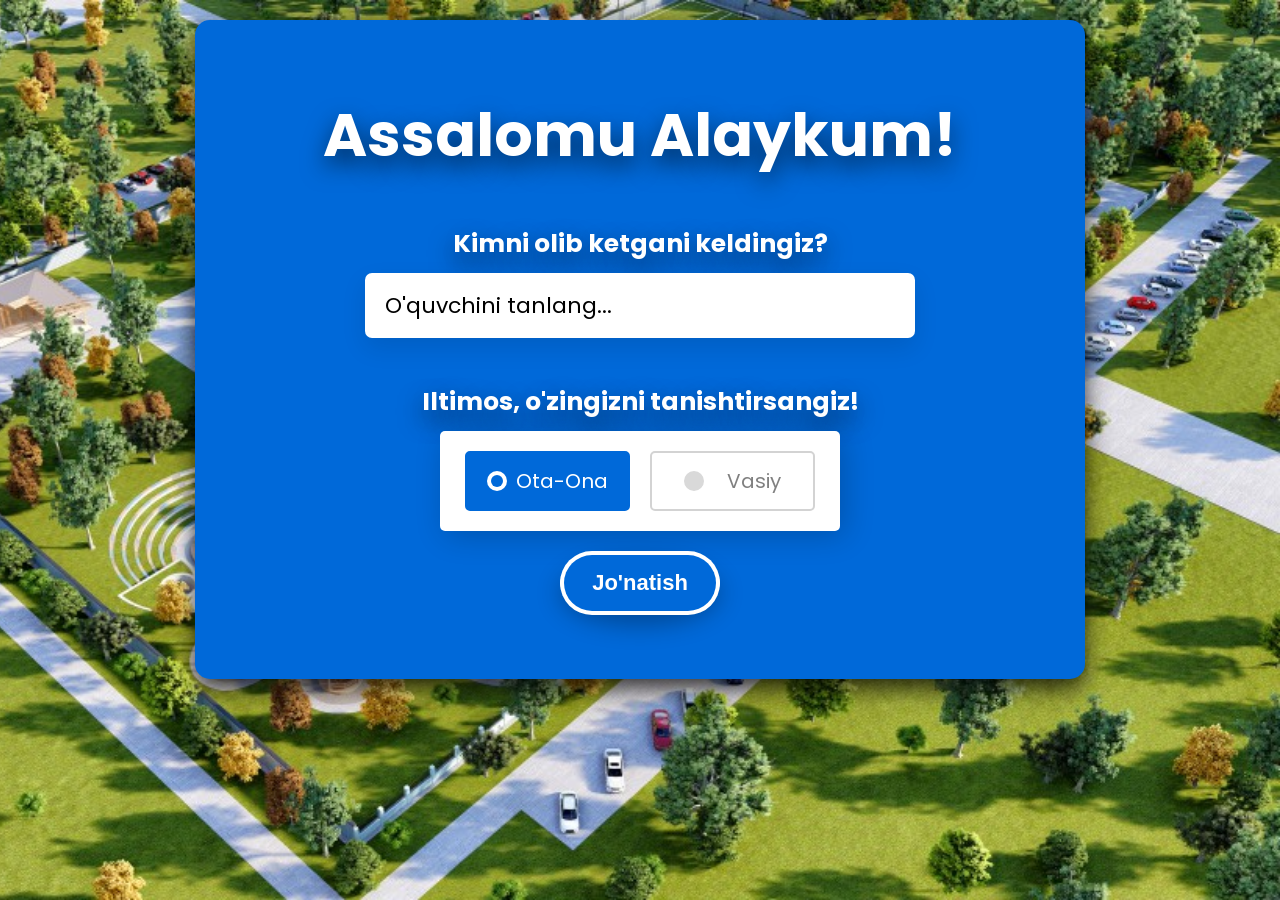
==== main.html @ 043543e6 "Change slider" ====
<!DOCTYPE html>
<html lang="en" dir="ltr">
  <head>
    <meta charset="utf-8">  
    <title>NamanganPM</title>
    <link rel="stylesheet" href="style.css">
    <meta name="viewport" content="width=device-width, initial-scale=1.0">
    <link rel="stylesheet" href="https://unicons.iconscout.com/release/v4.0.0/css/line.css">
    <link rel="stylesheet" href="https://cdnjs.cloudflare.com/ajax/libs/font-awesome/5.15.3/css/all.min.css"/>
    <link rel="icon" href="favicon.ico">
    <script src="jquery-3.4.1.js"></script>
  </head>
  <body>

    <h1>Assalomu Alaykum!</h1>
    <h4>Kimni olib ketgani keldingiz?</h4>
    <div class="wrapper">
      <div class="select-btn">
        <span>O'quvchini tanlang...</span>
        <i class="uil uil-angle-down"></i>
      </div>
      <div class="content">
        <div class="search">
          <i class="uil uil-search"></i>
          <input spellcheck="false" type="text" placeholder="Qidirish...">
        </div>
        <ul class="options"></ul>
      </div>
    </div>
    <h4>Iltimos, o'zingizni tanishtirsangiz!</h4>
    <div class="relash">
      <input type="radio" name="select" id="option-1" value="Ota-ona" checked>
      <input type="radio" name="select" id="option-2" value="Vasiy">
      <label for="option-1" class="option option-1">
        <div class="dot"></div>
        <span>Ota-Ona</span>
      </label>
      <label for="option-2" class="option option-2">
        <div class="dot"></div>
        <span>Vasiy</span>
      </label>
    </div>
  <button class="button-77" role="button" type="submit" name="selected">Jo'natish</a></button>
      <div class="alert hide">
         <span class="fa fa-check-circle"></span>
         <span class="msg">Sizning so'rovingiz muvaffaqiyatli jo'natildi!</span>
         <div class="close-btn">
            <span class="fas fa-times"></span>
         </div>
      </div>

      <script>

localStorage.setItem("students", '[]')
        const ready = document.querySelector(".ready_students");
console.log(ready);
const wrapper = document.querySelector(".wrapper"),
selectBtn = wrapper.querySelector(".select-btn"),
searchInp = wrapper.querySelector("input"),
options = wrapper.querySelector(".options");
console.log(wrapper)
if(localStorage.getItem("ketgan") === null || localStorage.getItem("ketgan").length === 0){
            localStorage.setItem("ketgan", '[]')}
localStorage.setItem("ketgan", '[]');
if(localStorage.getItem("countries") === null || localStorage.getItem("countries").length === 0){
            localStorage.setItem("countries", '[]')}
let countries = ["Asqaraliyev Muhammadali 8-blue", "Nosirjonov Fayozbek 8-blue", "Ahmedov Muhammad 8-blue", "Avazxonov Jobirxon 8-blue", "Mahkamaliyev Javohir 8-blue", 
"Ikromova Marjona 8-blue", "Ubaydullayev Farruh 8-blue", "Olimov Muhammadmirzo 8-blue", "Hudoyberdiyeva Gulshoda 8-blue", "Juramirzayev Muhammadnozim 8-blue", 
"Abdurahmonova Go'zal 8-blue", "Rahbaraliyev Amirxon 8-blue", "Abdumajidova Olima 8-green", "Abdurahimov Nozimjon 8-green", "Abdusamiyev Odiljon 8-green", 
"Asadullayev Asadbek 8-green", "Dadaxanov Muhiddin 8-green", "Ikromjonova Madina 8-green", "Lutfullaxonov Abrorxon 8-green", 
"Rahmatullayev Ulug'bek 8-green", "Rustamjonova Hosiyatoy 8-green", "Samijonov Abrorjon 8-green", "Tuxtanazarova Navbahor 8-green", "Halilbekov Abrorbek 8-green",
"Abduxoliqov Behruzbek 9-blue", "Aliyev Shahzodbek 9-blue", "Anvarov Ahmadjon 9-blue",
"Husanov Orifxon 9-blue","Ibrohimov Azizbek 9-blue","Ismoilova Omina 9-blue","Mo'ydinova Nozila 9-blue",
"Jo'raboyev Saidbek 9-blue","Rahimjonov Behruz 9-blue","Toxirov Mirzog'olib 9-blue","Umaraliyeva Sarvinoz 9-blue","Abdubannoyev Suhrob 9-green",
"Abdubannoyeva Nigina 9-green","Abdusattorova Mahliyo 9-green","Haydaraliyev Bositxon 9-green","Hoshimova Mashhura 9-green",
"Muhtorjonov Abdulhamid 9-green", "Nosiraliyev To'lqinjon 9-green", "Olimjonov Muhammaddiyor 9-green", "Sobirjonov Husniddin 9-green",
 "Zayliddinova Kamola 9-green", "Zafarov A'zamjon 9-green", "Shokirova Laylo 9-green","Abduqahhorov Sherzod 10-blue", "Mamurxo'jayev Javohir 10-blue", 
 "Turg'unpo'latov Donyor 10-blue", "Abdurahimov Dedaxon 10-blue", "Abdurahmonov Rahmonjon 10-blue", "Ahmadjonov Boburjon 10-blue", "Mansuraliyev Husanboy 10-blue",
"Anvarova Rayhona 10-blue", "Davlataliyeva Odina 10-blue", "Mamathanova Ziyoda 10-blue", "Habibullayeva Sarvinoz 10-blue", "Abdurahmonov Botirxon 10-green", 
"Komiljonov Bobomurod 10-green", "Olimjonov Jasur 10-green", "Nurmamatov Javohir 10-green", "Ko'kiboyev Shohjahon 10-green",
"Solijonov Afzalshoh 10-green", "Saydullayev Sobitxon 10-green", "Rustamova Mohina 10-green", "Mirzamahmudova Iroda 10-green", "Muhammedova Rahbaroy 10-green",
"Tursunboyeva Muxlisa 10-green", "Homidova Gavharshodbegim 10-green"];

for(i=0; i<countries.length; i++){
  countries[i] = JSON.stringify(i+1)+"."+countries[i]
}


function addCountry(selectedCountry) {
options.innerHTML = "";
countries.forEach(country => {
 let isSelected = country == selectedCountry ? "selected" : "";
 let items_index = countries.indexOf(country)
 let li = `<li onclick="updateName(this)" class="${isSelected}">${country}</li>`;
 options.insertAdjacentHTML("beforeend", li);
});
} 
addCountry();

var students = []

function updateName(selectedLi) {
searchInp.value = "";
addCountry(selectedLi.innerText);
wrapper.classList.remove("active");
selectBtn.firstElementChild.innerText = selectedLi.innerText;
}

searchInp.addEventListener("keyup", () => {
let arr = [];
let searchWord = searchInp.value.toLowerCase();
arr = countries.filter(data => {
 return data.toLowerCase().includes(searchWord);
}).map(data => {
 let isSelected = data == selectBtn.firstElementChild.innerText ? "selected" : "";
 return `<li onclick="updateName(this)" class="${isSelected}">${data}</li>`;
}).join("");
options.innerHTML = arr ? arr : `<p style="margin-top: 10px;">Kechirasiz, bunday o'quvchi topilmadi...</p>`;
});


selectBtn.addEventListener("click", () => wrapper.classList.toggle("active"));
$('.button-77').click(function(){
    if(selectBtn.firstElementChild.innerText !== "O'quvchini tanlang..."){
      function validateRadios() {
        var radios = document.getElementsByName("select")
        for(var i = 0; i<radios.length; i++){
          if(radios[i].checked){
            var radio_checked = radios[i];
            console.log(radio_checked.value);
            
    students.push(selectBtn.firstElementChild.innerText +": "+ radio_checked.value);
    var old_data = JSON.parse(localStorage.getItem("students"));
    if(old_data === null){
      localStorage.setItem("students", "[]");
      var old_data = JSON.parse(localStorage.getItem("students"));
    }
    else if(old_data !== null){old_data.push(selectBtn.firstElementChild.innerText +": "+ radio_checked.value);}
    

    localStorage.setItem("students", JSON.stringify(old_data));

    countries.splice(countries.indexOf(selectBtn.firstElementChild.innerText), 1);
    selectBtn.firstElementChild.innerText = "O'quvchini tanlang...";
    addCountry();
          }
        }
    }

    
    validateRadios();
    console.log(countries);
    console.log(students);
    $('.alert').addClass("show");
    $('.alert').removeClass("hide");
    $('.alert').addClass("showAlert");
    setTimeout(function(){
      $('.alert').removeClass("show");
      $('.alert').addClass("hide");
    },1000);
  }});
  $('.close-btn').click(function(){
    $('.alert').removeClass("show");
    $('.alert').addClass("hide");
  });
      </script>
  </body>
</html>
---- style.css ----
@import url('https://fonts.googleapis.com/css2?family=Poppins:wght@400;500;600;700&display=swap');
*{
  margin: 0;
  padding: 0;
  box-sizing: border-box;
  font-family: 'Poppins', sans-serif;
}

html,body{
  display: grid;
  place-items: center;
}
body{
  background-color: rgba(0, 105, 217, 1);
  box-shadow: 0 10px 25px rgba(0,0,0,0.8);
  padding-left: 10%;
  padding-right: 10%;
  padding-bottom: 5%;
  border-radius: 15px;
  margin-top: 20px;
}
html{
  background-image: url("PMmodel.jpg");
  background-repeat: no-repeat;
  background-position: right top;
  background-attachment: fixed;
  background-size: cover;
}
::selection{
  color: #fff;
  background: #4285f4;
}
h1{
  text-align: center;
  margin-top: 70px;
  font-size: 60px;
  color: white;
  text-shadow: 0 10px 25px rgba(0,0,0,0.6);
}
h4{
  text-align: center;
  font-size: 25px;
  margin-top: 45px;
  text-shadow: 0 10px 25px rgba(0,0,0,0.6);
  color: white;

}
a{
  text-decoration: none;
  
}
.relash{
  display: inline-flex;
  background: #fff;
  height: 100px;
  width: 400px;
  align-items: center;
  justify-content: space-evenly;
  border-radius: 5px;
  padding: 20px 15px;
  box-shadow: 5px 5px 30px rgba(0,0,0,0.2);
  margin-top: 10px;
  margin-bottom: 20px;
}
.relash .option{
  background: #fff;
  height: 100%;
  width: 100%;
  display: flex;
  align-items: center;
  justify-content: space-evenly;
  margin: 0 10px;
  border-radius: 5px;
  cursor: pointer;
  padding: 0 10px;
  border: 2px solid lightgrey;
  transition: all 0.3s ease;
}
.relash .option .dot{
  height: 20px;
  width: 20px;
  background: #d9d9d9;
  border-radius: 50%;
  position: relative;
}
.relash .option .dot::before{
  position: absolute;
  content: "";
  top: 4px;
  left: 4px;
  width: 12px;
  height: 12px;
  background: #0069d9;
  border-radius: 50%;
  opacity: 0;
  transform: scale(1.5);
  transition: all 0.3s ease;
}
input[type="radio"]{
  display: none;
}
#option-1:checked:checked ~ .option-1,
#option-2:checked:checked ~ .option-2{
  border-color: #0069d9;
  background: #0069d9;
}
#option-1:checked:checked ~ .option-1 .dot,
#option-2:checked:checked ~ .option-2 .dot{
  background: #fff;
}
#option-1:checked:checked ~ .option-1 .dot::before,
#option-2:checked:checked ~ .option-2 .dot::before{
  opacity: 1;
  transform: scale(1);
}
.relash .option span{
  font-size: 20px;
  color: #808080;
}
#option-1:checked:checked ~ .option-1 span,
#option-2:checked:checked ~ .option-2 span{
  color: #fff;
}.wrapper{
  width: 550px;
  margin-top: 10px;
}
.select-btn, li{
  display: flex;
  align-items: center;
  cursor: pointer;
}
.select-btn{
  height: 65px;
  padding: 0 20px;
  font-size: 22px;
  background: #fff;
  border-radius: 7px;
  justify-content: space-between;
  box-shadow: 0 10px 25px rgba(0,0,0,0.1);
}
.select-btn i{
  font-size: 31px;
  transition: transform 0.3s linear;
}
.wrapper.active .select-btn i{
  transform: rotate(-180deg);
}
.content{
  display: none;
  padding: 20px;
  margin-top: 15px;
  background: #fff;
  border-radius: 7px;
  box-shadow: 0 10px 25px rgba(0,0,0,0.1);
}
.wrapper.active .content{
  display: block;
}
.content .search{
  position: relative;
}
.search i{
  top: 50%;
  left: 15px;
  color: #999;
  font-size: 20px;
  pointer-events: none;
  transform: translateY(-50%);
  position: absolute;
}
.search input{
  height: 60px;
  width: 100%;
  outline: none;
  font-size: 17px;
  border-radius: 5px;
  padding: 0 20px 0 43px;
  border: 1px solid #B3B3B3;
}
.search input:focus{
  padding-left: 42px;
  border: 2px solid #4285f4;
}
.search input::placeholder{
  color: #bfbfbf;
}
.content .options{
  margin-top: 10px;
  max-height: 200px;
  overflow-y: auto;
  padding-right: 7px;
}
.content .options::-webkit-scrollbar{
  width: 7px;
}
.content .options::-webkit-scrollbar-track{
  background: #f1f1f1;
  border-radius: 25px;
}
.content .options::-webkit-scrollbar-thumb{
  background: #ccc;
  border-radius: 25px;
}
.content .options::-webkit-scrollbar-thumb:hover{
  background: #b3b3b3;
}
.content .options li{
  height: 50px;
  padding: 0 13px;
  font-size: 21px;
}
.content .options li:hover, li.selected{
  border-radius: 5px;
  background: #f2f2f2;
}
.button-77 {
  align-items: center;
  appearance: none;
  background-clip: padding-box;
  background-color: initial;
  background-image: none;
  border-style: none;
  box-sizing: border-box;
  border-radius: 50%;
  color: white;
  background-color: white;
  cursor: pointer;
  display: inline-block;
  flex-direction: row;
  flex-shrink: 0;
  font-family: Eina01,sans-serif;
  font-size: 22px;
  font-weight: 800;
  justify-content: center;
  line-height: 24px;
  margin: 0;
  min-height: 64px;
  outline: none;
  overflow: visible;
  padding: 19px 26px;
  pointer-events: auto;
  position: relative;
  text-align: center;
  text-decoration: none;
  text-transform: none;
  user-select: none;
  -webkit-user-select: none;
  touch-action: manipulation;
  vertical-align: middle;
  width: auto;
  word-break: keep-all;
  z-index: 0;
  box-shadow: 0 10px 25px rgba(0,0,0,0.3);
}
.button-77 a{
  color: white;
}

@media (min-width: 768px) {
  .button-77 {
    padding: 19px 32px;
  }
}

.button-77:before,
.button-77:after {
  border-radius: 80px;
}

.button-77:before {
  color: #4285f4;
  background-color: white;
  content: "";
  display: block;
  height: 100%;
  left: 0;
  overflow: hidden;
  position: absolute;
  top: 0;
  width: 100%;
  z-index: -2;
}
.button-77:before a{
  color: #4285f4;
}
.button-77:after {
  background-color: #0069d9;
  bottom: 4px;
  content: "";
  display: block;
  left: 4px;
  overflow: hidden;
  position: absolute;
  right: 4px;
  top: 4px;
  transition: all 100ms ease-out;
  z-index: -1;
}

.button-77:active:not(:disabled) {
  color: #0069d9;
  background-color: white;
}
.button-77:active:not(:disabled) a{
  color: #0069d9;
}

.button-77:active:not(:disabled):after {
  background-color: white;
  bottom: 4px;
  left: 4px;
  right: 4px;
  top: 4px;
}

.button-77:disabled {
  cursor: default;
  opacity: .24;
}
.alert{
  background: #00eaff;
  padding: 20px 40px;
  min-width: 450px;
  position: absolute;
  top: 10px;
  border-radius: 4px;
  border-left: 8px solid #16006f;
  overflow: hidden;
  opacity: 0;
  pointer-events: none;
}
.alert.showAlert{
  opacity: 1;
  pointer-events: auto;
}
.alert.show{
  animation: show_slide 1s ease forwards;}
@keyframes show_slide {
  0%{
    transform: translateX(100%);
  }
  40%{
    transform: translateX(-10%);
  }
  80%{
    transform: translateX(0%);
  }
  100%{
    transform: translateX(-10px);
  }
}
.alert.hide{
  margin-right: 300px;
  opacity: 0;
  animation: hide_slide 1s ease forwards;
}
@keyframes hide_slide {
  0%{
    transform: translateX(-10px);
  }
  40%{
    transform: translateX(0%);
  }
  80%{
    transform: translateX(-10%);
  }
  100%{
    transform: translateX(100%);
  }
}
.alert .fa-check-circle{
  position: absolute;
  left: 20px;
  top: 50%;
  transform: translateY(-50%);
  color: #16006f;
  font-size: 30px;
}
.alert .msg{
  padding: 0 20px;
  font-size: 18px;
  color: #16006f;
}
.alert .close-btn{
  position: absolute;
  right: 0px;
  top: 50%;
  transform: translateY(-50%);
  background: #16006f;
  padding: 20px 18px;
  cursor: pointer;
}
.alert .close-btn:hover{
  background: #55a4ff;
}
.alert .close-btn .fas{
  color: white;
  font-size: 22px;
  line-height: 40px;
}
.page2{
  margin-top: 20px;
  min-height: 500px;
  padding-bottom: 50px;
  width: 1000px;
  border: grey solid 1px;
  box-shadow: 0 10px 25px rgba(0,0,0,0.4);
  margin-bottom: 20px;
  border-radius: 20px;
  background-color: white;
}
.page2 ul{
  margin-left: 50px;
  font-size: 35px;
  font-weight: bold;
}
#hiddenbutton{
  border-radius: 100%;
}
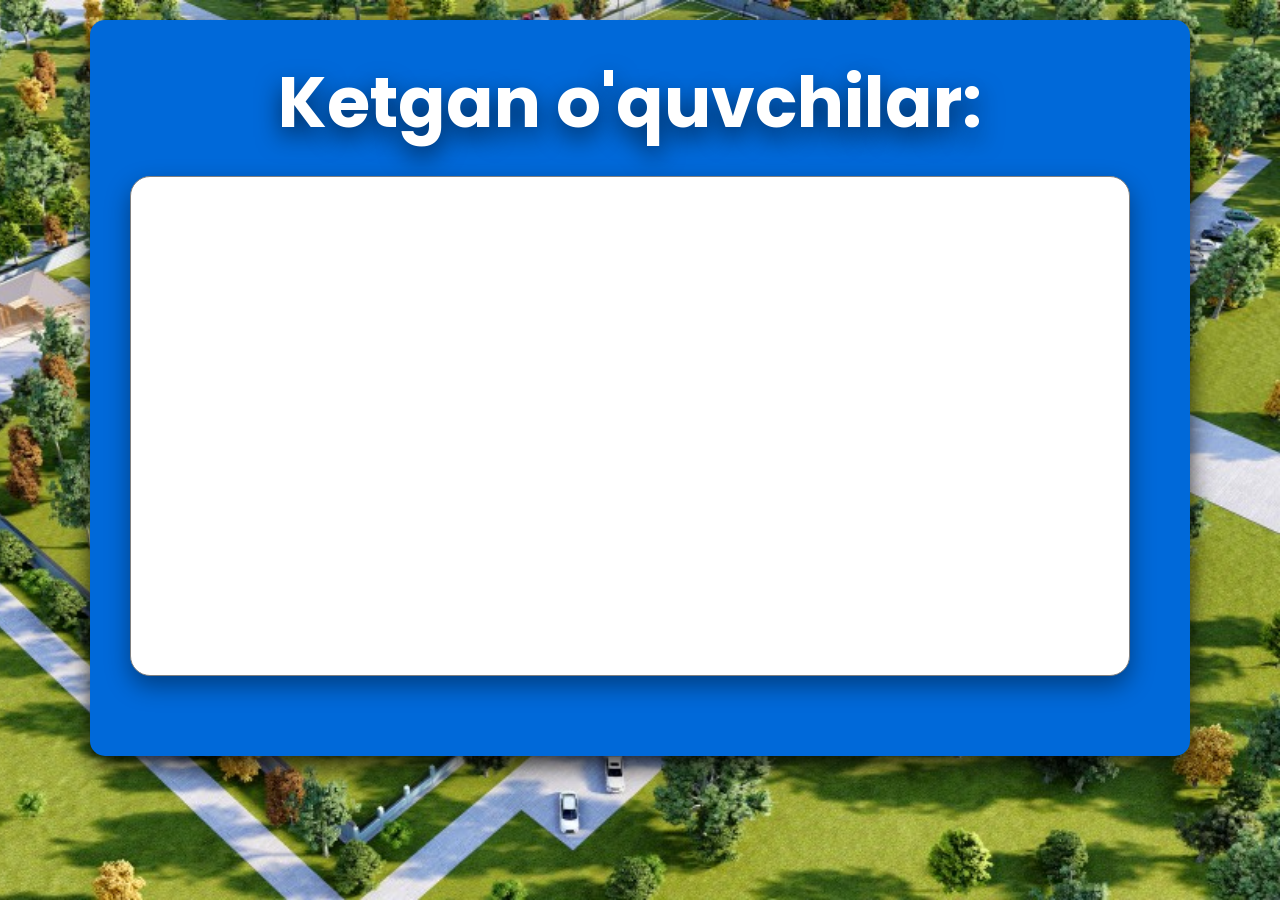
==== commit 03dc114c: "Change slider" ====
--- a/main.html
+++ b/main.html
@@ -1,168 +1,73 @@
 <!DOCTYPE html>
-<html lang="en" dir="ltr">
-  <head>
-    <meta charset="utf-8">  
+<html lang="en">
+<head>
+    <meta charset="UTF-8">
+    <meta http-equiv="X-UA-Compatible" content="IE=edge">
+    <meta name="viewport" content="width=device-width, initial-scale=1.0">
+    <link rel="stylesheet" href="style.css">
+    <link rel="icon" href="favicon.ico">
     <title>NamanganPM</title>
-    <link rel="stylesheet" href="style.css">
-    <meta name="viewport" content="width=device-width, initial-scale=1.0">
-    <link rel="stylesheet" href="https://unicons.iconscout.com/release/v4.0.0/css/line.css">
-    <link rel="stylesheet" href="https://cdnjs.cloudflare.com/ajax/libs/font-awesome/5.15.3/css/all.min.css"/>
-    <link rel="icon" href="favicon.ico">
     <script src="jquery-3.4.1.js"></script>
-  </head>
-  <body>
-
-    <h1>Assalomu Alaykum!</h1>
-    <h4>Kimni olib ketgani keldingiz?</h4>
-    <div class="wrapper">
-      <div class="select-btn">
-        <span>O'quvchini tanlang...</span>
-        <i class="uil uil-angle-down"></i>
-      </div>
-      <div class="content">
-        <div class="search">
-          <i class="uil uil-search"></i>
-          <input spellcheck="false" type="text" placeholder="Qidirish...">
-        </div>
-        <ul class="options"></ul>
-      </div>
+    <style>
+        body{
+            margin-left: 50px;
+            margin-right: 50px;
+            padding-left: 40px;
+            padding-top: 30px;
+            padding-bottom: 60px;
+            padding-right: 60px;
+        }
+        h1{
+            font-size: 70px;
+            margin-top: 0;
+            padding-top: 0;
+            text-shadow: 0 10px 25px rgba(0,0,0,0.6);
+        }
+        li{
+            font-size: 25pt;
+            margin-bottom: 10px;
+        }
+    </style>
+</head>
+<body>
+    <h1>Ketgan o'quvchilar:</h1>
+    <div class="page2">
+        <br>
+        <ul class="ready_students">
+     </ul>
     </div>
-    <h4>Iltimos, o'zingizni tanishtirsangiz!</h4>
-    <div class="relash">
-      <input type="radio" name="select" id="option-1" value="Ota-ona" checked>
-      <input type="radio" name="select" id="option-2" value="Vasiy">
-      <label for="option-1" class="option option-1">
-        <div class="dot"></div>
-        <span>Ota-Ona</span>
-      </label>
-      <label for="option-2" class="option option-2">
-        <div class="dot"></div>
-        <span>Vasiy</span>
-      </label>
-    </div>
-  <button class="button-77" role="button" type="submit" name="selected">Jo'natish</a></button>
-      <div class="alert hide">
-         <span class="fa fa-check-circle"></span>
-         <span class="msg">Sizning so'rovingiz muvaffaqiyatli jo'natildi!</span>
-         <div class="close-btn">
-            <span class="fas fa-times"></span>
-         </div>
-      </div>
-
-      <script>
-
-localStorage.setItem("students", '[]')
-        const ready = document.querySelector(".ready_students");
-console.log(ready);
-const wrapper = document.querySelector(".wrapper"),
-selectBtn = wrapper.querySelector(".select-btn"),
-searchInp = wrapper.querySelector("input"),
-options = wrapper.querySelector(".options");
-console.log(wrapper)
-if(localStorage.getItem("ketgan") === null || localStorage.getItem("ketgan").length === 0){
-            localStorage.setItem("ketgan", '[]')}
-localStorage.setItem("ketgan", '[]');
-if(localStorage.getItem("countries") === null || localStorage.getItem("countries").length === 0){
-            localStorage.setItem("countries", '[]')}
-let countries = ["Asqaraliyev Muhammadali 8-blue", "Nosirjonov Fayozbek 8-blue", "Ahmedov Muhammad 8-blue", "Avazxonov Jobirxon 8-blue", "Mahkamaliyev Javohir 8-blue", 
-"Ikromova Marjona 8-blue", "Ubaydullayev Farruh 8-blue", "Olimov Muhammadmirzo 8-blue", "Hudoyberdiyeva Gulshoda 8-blue", "Juramirzayev Muhammadnozim 8-blue", 
-"Abdurahmonova Go'zal 8-blue", "Rahbaraliyev Amirxon 8-blue", "Abdumajidova Olima 8-green", "Abdurahimov Nozimjon 8-green", "Abdusamiyev Odiljon 8-green", 
-"Asadullayev Asadbek 8-green", "Dadaxanov Muhiddin 8-green", "Ikromjonova Madina 8-green", "Lutfullaxonov Abrorxon 8-green", 
-"Rahmatullayev Ulug'bek 8-green", "Rustamjonova Hosiyatoy 8-green", "Samijonov Abrorjon 8-green", "Tuxtanazarova Navbahor 8-green", "Halilbekov Abrorbek 8-green",
-"Abduxoliqov Behruzbek 9-blue", "Aliyev Shahzodbek 9-blue", "Anvarov Ahmadjon 9-blue",
-"Husanov Orifxon 9-blue","Ibrohimov Azizbek 9-blue","Ismoilova Omina 9-blue","Mo'ydinova Nozila 9-blue",
-"Jo'raboyev Saidbek 9-blue","Rahimjonov Behruz 9-blue","Toxirov Mirzog'olib 9-blue","Umaraliyeva Sarvinoz 9-blue","Abdubannoyev Suhrob 9-green",
-"Abdubannoyeva Nigina 9-green","Abdusattorova Mahliyo 9-green","Haydaraliyev Bositxon 9-green","Hoshimova Mashhura 9-green",
-"Muhtorjonov Abdulhamid 9-green", "Nosiraliyev To'lqinjon 9-green", "Olimjonov Muhammaddiyor 9-green", "Sobirjonov Husniddin 9-green",
- "Zayliddinova Kamola 9-green", "Zafarov A'zamjon 9-green", "Shokirova Laylo 9-green","Abduqahhorov Sherzod 10-blue", "Mamurxo'jayev Javohir 10-blue", 
- "Turg'unpo'latov Donyor 10-blue", "Abdurahimov Dedaxon 10-blue", "Abdurahmonov Rahmonjon 10-blue", "Ahmadjonov Boburjon 10-blue", "Mansuraliyev Husanboy 10-blue",
-"Anvarova Rayhona 10-blue", "Davlataliyeva Odina 10-blue", "Mamathanova Ziyoda 10-blue", "Habibullayeva Sarvinoz 10-blue", "Abdurahmonov Botirxon 10-green", 
-"Komiljonov Bobomurod 10-green", "Olimjonov Jasur 10-green", "Nurmamatov Javohir 10-green", "Ko'kiboyev Shohjahon 10-green",
-"Solijonov Afzalshoh 10-green", "Saydullayev Sobitxon 10-green", "Rustamova Mohina 10-green", "Mirzamahmudova Iroda 10-green", "Muhammedova Rahbaroy 10-green",
-"Tursunboyeva Muxlisa 10-green", "Homidova Gavharshodbegim 10-green"];
-
-for(i=0; i<countries.length; i++){
-  countries[i] = JSON.stringify(i+1)+"."+countries[i]
-}
-
-
-function addCountry(selectedCountry) {
-options.innerHTML = "";
-countries.forEach(country => {
- let isSelected = country == selectedCountry ? "selected" : "";
- let items_index = countries.indexOf(country)
- let li = `<li onclick="updateName(this)" class="${isSelected}">${country}</li>`;
- options.insertAdjacentHTML("beforeend", li);
-});
-} 
-addCountry();
-
-var students = []
-
-function updateName(selectedLi) {
-searchInp.value = "";
-addCountry(selectedLi.innerText);
-wrapper.classList.remove("active");
-selectBtn.firstElementChild.innerText = selectedLi.innerText;
-}
-
-searchInp.addEventListener("keyup", () => {
-let arr = [];
-let searchWord = searchInp.value.toLowerCase();
-arr = countries.filter(data => {
- return data.toLowerCase().includes(searchWord);
-}).map(data => {
- let isSelected = data == selectBtn.firstElementChild.innerText ? "selected" : "";
- return `<li onclick="updateName(this)" class="${isSelected}">${data}</li>`;
-}).join("");
-options.innerHTML = arr ? arr : `<p style="margin-top: 10px;">Kechirasiz, bunday o'quvchi topilmadi...</p>`;
-});
-
-
-selectBtn.addEventListener("click", () => wrapper.classList.toggle("active"));
-$('.button-77').click(function(){
-    if(selectBtn.firstElementChild.innerText !== "O'quvchini tanlang..."){
-      function validateRadios() {
-        var radios = document.getElementsByName("select")
-        for(var i = 0; i<radios.length; i++){
-          if(radios[i].checked){
-            var radio_checked = radios[i];
-            console.log(radio_checked.value);
-            
-    students.push(selectBtn.firstElementChild.innerText +": "+ radio_checked.value);
-    var old_data = JSON.parse(localStorage.getItem("students"));
-    if(old_data === null){
-      localStorage.setItem("students", "[]");
-      var old_data = JSON.parse(localStorage.getItem("students"));
-    }
-    else if(old_data !== null){old_data.push(selectBtn.firstElementChild.innerText +": "+ radio_checked.value);}
-    
-
-    localStorage.setItem("students", JSON.stringify(old_data));
-
-    countries.splice(countries.indexOf(selectBtn.firstElementChild.innerText), 1);
-    selectBtn.firstElementChild.innerText = "O'quvchini tanlang...";
-    addCountry();
-          }
+    <script>
+        function remove(el){
+            var element = el;
+            element.remove();
+        }
+            const list_of_students = document.querySelector(".ready_students")
+        var students = JSON.parse(localStorage.getItem("ketgan"));
+        if(students !== null){
+        for(i=0; i<students.length; i++){
+            var tag = document.createElement("li");
+            var text = document.createTextNode(students[i]);
+            tag.appendChild(text);
+            var element = document.querySelector(".ready_students");
+            element.appendChild(tag);
+            tag.setAttribute("class", i);
         }
     }
+    setInterval(function(){        
+    location.reload();
+    },5000);
+    // document.querySelector('.ready_students').addEventListener('click', function(e) {if (e.target.tagName === 'LI') {
+    //     e.target.style.visibility = "hidden";
+    //     var students1 = JSON.parse(localStorage.getItem("students"));
+    //     students1.splice(students.indexOf($(e.target).text()), 1);
+    //     localStorage.setItem("students", JSON.stringify(students1));
+    //     var ketganlar = JSON.parse(localStorage.getItem("ketgan"));
+    //     ketganlar.push($(e.target).text());
+    //     localStorage.setItem("ketgan", JSON.stringify(ketganlar));
 
+    // }});
+        
+    </script>
     
-    validateRadios();
-    console.log(countries);
-    console.log(students);
-    $('.alert').addClass("show");
-    $('.alert').removeClass("hide");
-    $('.alert').addClass("showAlert");
-    setTimeout(function(){
-      $('.alert').removeClass("show");
-      $('.alert').addClass("hide");
-    },1000);
-  }});
-  $('.close-btn').click(function(){
-    $('.alert').removeClass("show");
-    $('.alert').addClass("hide");
-  });
-      </script>
-  </body>
+</body>
 </html>
